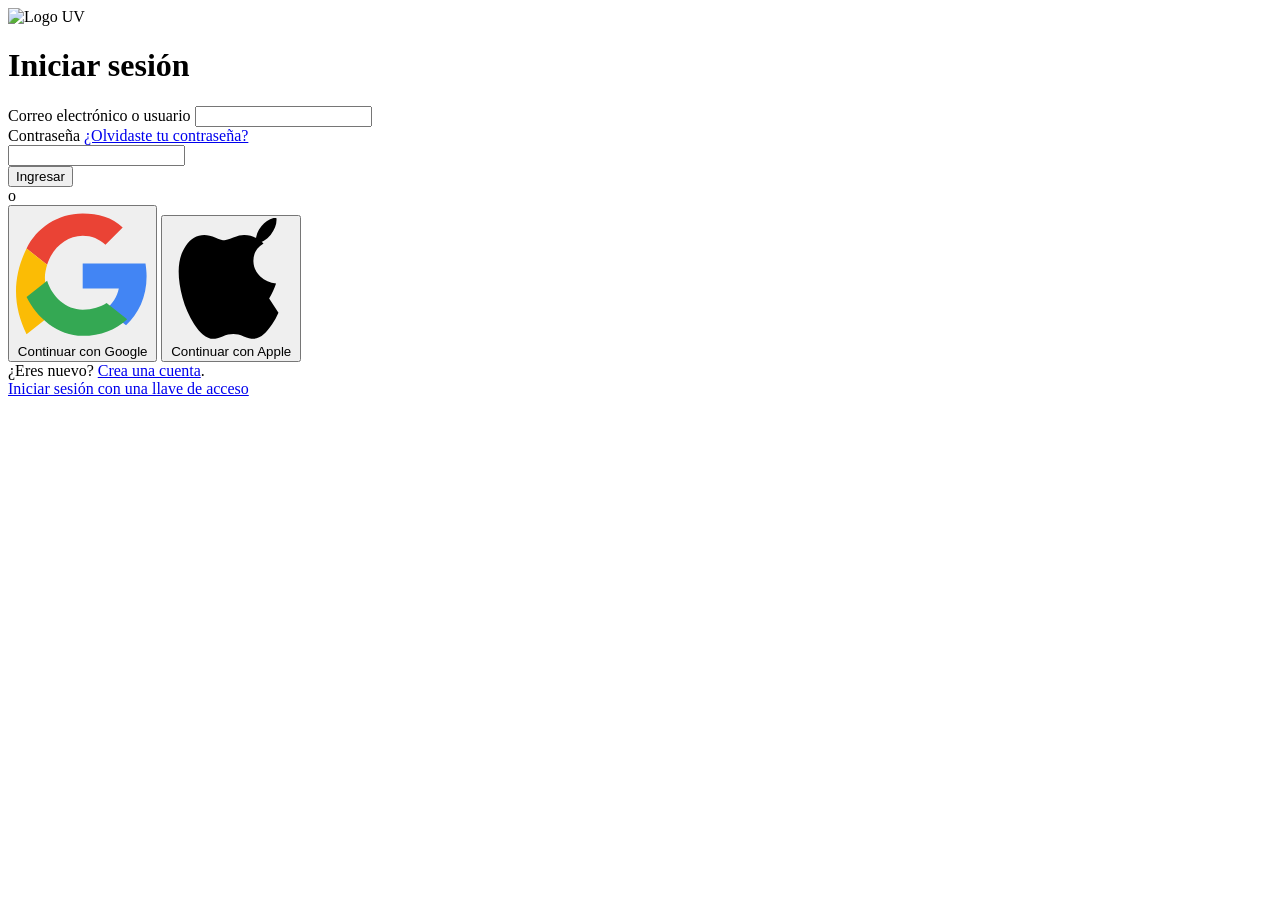
==== frontend/login.html @ 6f46d352 "Agrega pantalla de inicio de sesión (login.html)" ====
<!DOCTYPE html>
<html lang="es">
<head>
    <meta charset="UTF-8">
    <meta name="viewport" content="width=device-width, initial-scale=1.0">
    <title>Iniciar sesión · UV</title>
    <link rel="stylesheet" href="css/login.css">
</head>
<body>

    <div class="login-container">
        
        <!-- Logo UV -->
        <div class="logo">
            <img src="img/logo-uv.png" alt="Logo UV" class="logo-img">
        </div>

        <h1 class="title">Iniciar sesión</h1>

        <!-- Formulario principal -->
        <div class="login-box">
            <form action="../backend/auth.php" method="POST">
                <input type="hidden" name="accion" value="login">

                <div class="form-group">
                    <label for="correo">Correo electrónico o usuario</label>
                    <input type="email" id="correo" name="correo" required autocomplete="username">
                </div>

                <div class="form-group">
                    <div class="form-header">
                        <label for="password">Contraseña</label>
                        <a href="#" class="forgot-link">¿Olvidaste tu contraseña?</a>
                    </div>
                    <input type="password" id="password" name="password" required autocomplete="current-password">
                </div>

                <button type="submit" class="btn-primary">Ingresar</button>
            </form>

            <div class="divider">
                <span>o</span>
            </div>

            <!-- Botones Opciones OAuth -->
            <button class="btn-oauth" type="button">
                <svg viewBox="0 0 24 24">
                    <path fill="#EA4335" d="M12 5c1.6 0 3 .6 4.1 1.6l3.1-3.1C17.3 1.7 14.8 1 12 1 7.5 1 3.7 3.6 1.9 7.3l3.7 2.9C6.5 7.3 9 5 12 5z"/>
                    <path fill="#4285F4" d="M23.5 12.3c0-.8-.1-1.6-.2-2.3H12v4.5h6.5c-.3 1.5-1.1 2.8-2.4 3.7l3.7 2.9c2.2-2 3.7-5 3.7-8.8z"/>
                    <path fill="#FBBC05" d="M5.6 14.8c-.2-.7-.4-1.5-.4-2.3s.2-1.6.4-2.3L1.9 7.3C.7 9.7 0 12.3 0 15s.7 5.3 1.9 7.7l3.7-2.9c-.3-.7-.5-1.5-.5-2.3z"/>
                    <path fill="#34A853" d="M12 23c3.2 0 6-1.1 8-3l-3.7-2.9c-1.1.7-2.5 1.2-4.3 1.2-3 0-5.5-2.3-6.4-5.2L1.9 16C3.7 19.7 7.5 23 12 23z"/>
                </svg>
                Continuar con Google
            </button>

            <button class="btn-oauth" type="button">
                <svg viewBox="0 0 170 170" fill="currentColor">
                    <path d="M150.37 130.25c-2.45 5.66-5.35 10.87-8.71 15.66-4.58 6.53-8.33 11.05-11.22 13.56-4.48 4.12-9.28 6.23-14.42 6.35-3.69 0-8.14-1.05-13.32-3.18-5.19-2.12-9.97-3.17-14.34-3.17-4.58 0-9.49 1.05-14.75 3.17-5.26 2.13-9.5 3.24-12.74 3.35-4.33.13-9.13-1.9-14.41-6.08-3.81-3.16-7.83-7.98-12.07-14.44-7.01-10.83-12.28-22.75-15.81-35.77-3.53-13.01-5.3-25.04-5.3-36.08 0-14.18 3.29-26.04 9.88-35.58 6.59-9.55 15.03-14.41 25.32-14.58 4.6 0 9.8 1.18 15.61 3.55 5.81 2.37 9.8 3.55 11.98 3.55 1.8 0 5.88-1.22 12.23-3.66 6.36-2.44 11.49-3.58 15.39-3.41 10.66.52 19.38 4.39 26.16 11.62-9.53 5.76-14.16 13.88-13.89 24.36.27 8.35 3.42 15.3 9.45 20.85 6.03 5.56 13.25 8.78 21.66 9.67-2.3 6.94-5.46 13.82-9.48 20.64zM119.22 31.84c0-7.39 2.65-14.34 7.95-20.86 5.3-6.52 11.98-10.45 20.04-11.78.36 1.08.54 2.07.54 2.98 0 7.28-2.73 14.28-8.19 21.01-5.46 6.72-12.18 10.7-20.16 11.93-.09-.89-.18-2.02-.18-3.28z"/>
                </svg>
                Continuar con Apple
            </button>
        </div>

        <!-- Caja inferior para enlace de registro -->
        <div class="signup-box">
            ¿Eres nuevo? <a href="registro.html">Crea una cuenta</a>.
        </div>

        <a href="#" class="passkey-link">Iniciar sesión con una llave de acceso</a>
    </div>

</body>
</html>
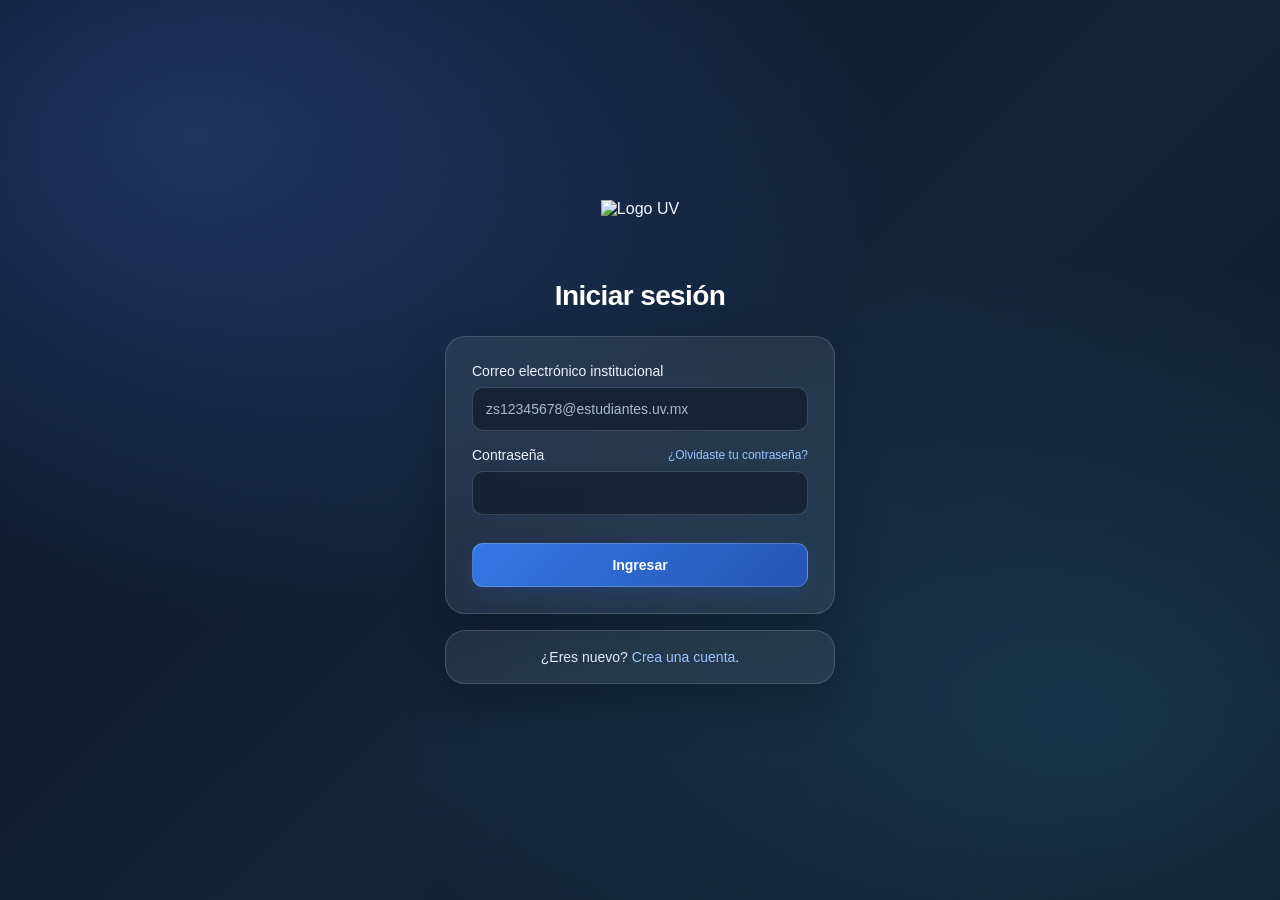
==== commit 54c44c85: "Modifco home, login.css y login html para agregarl el estilo liquid glass y eliminar varias opciones" ====
--- a/frontend/login.html
+++ b/frontend/login.html
@@ -23,8 +23,8 @@
                 <input type="hidden" name="accion" value="login">
 
                 <div class="form-group">
-                    <label for="correo">Correo electrónico o usuario</label>
-                    <input type="email" id="correo" name="correo" required autocomplete="username">
+                    <label for="correo">Correo electrónico institucional</label>
+                    <input type="email" id="correo" name="correo" placeholder="zs12345678@estudiantes.uv.mx" required autocomplete="username">
                 </div>
 
                 <div class="form-group">
@@ -38,27 +38,7 @@
                 <button type="submit" class="btn-primary">Ingresar</button>
             </form>
 
-            <div class="divider">
-                <span>o</span>
-            </div>
-
-            <!-- Botones Opciones OAuth -->
-            <button class="btn-oauth" type="button">
-                <svg viewBox="0 0 24 24">
-                    <path fill="#EA4335" d="M12 5c1.6 0 3 .6 4.1 1.6l3.1-3.1C17.3 1.7 14.8 1 12 1 7.5 1 3.7 3.6 1.9 7.3l3.7 2.9C6.5 7.3 9 5 12 5z"/>
-                    <path fill="#4285F4" d="M23.5 12.3c0-.8-.1-1.6-.2-2.3H12v4.5h6.5c-.3 1.5-1.1 2.8-2.4 3.7l3.7 2.9c2.2-2 3.7-5 3.7-8.8z"/>
-                    <path fill="#FBBC05" d="M5.6 14.8c-.2-.7-.4-1.5-.4-2.3s.2-1.6.4-2.3L1.9 7.3C.7 9.7 0 12.3 0 15s.7 5.3 1.9 7.7l3.7-2.9c-.3-.7-.5-1.5-.5-2.3z"/>
-                    <path fill="#34A853" d="M12 23c3.2 0 6-1.1 8-3l-3.7-2.9c-1.1.7-2.5 1.2-4.3 1.2-3 0-5.5-2.3-6.4-5.2L1.9 16C3.7 19.7 7.5 23 12 23z"/>
-                </svg>
-                Continuar con Google
-            </button>
-
-            <button class="btn-oauth" type="button">
-                <svg viewBox="0 0 170 170" fill="currentColor">
-                    <path d="M150.37 130.25c-2.45 5.66-5.35 10.87-8.71 15.66-4.58 6.53-8.33 11.05-11.22 13.56-4.48 4.12-9.28 6.23-14.42 6.35-3.69 0-8.14-1.05-13.32-3.18-5.19-2.12-9.97-3.17-14.34-3.17-4.58 0-9.49 1.05-14.75 3.17-5.26 2.13-9.5 3.24-12.74 3.35-4.33.13-9.13-1.9-14.41-6.08-3.81-3.16-7.83-7.98-12.07-14.44-7.01-10.83-12.28-22.75-15.81-35.77-3.53-13.01-5.3-25.04-5.3-36.08 0-14.18 3.29-26.04 9.88-35.58 6.59-9.55 15.03-14.41 25.32-14.58 4.6 0 9.8 1.18 15.61 3.55 5.81 2.37 9.8 3.55 11.98 3.55 1.8 0 5.88-1.22 12.23-3.66 6.36-2.44 11.49-3.58 15.39-3.41 10.66.52 19.38 4.39 26.16 11.62-9.53 5.76-14.16 13.88-13.89 24.36.27 8.35 3.42 15.3 9.45 20.85 6.03 5.56 13.25 8.78 21.66 9.67-2.3 6.94-5.46 13.82-9.48 20.64zM119.22 31.84c0-7.39 2.65-14.34 7.95-20.86 5.3-6.52 11.98-10.45 20.04-11.78.36 1.08.54 2.07.54 2.98 0 7.28-2.73 14.28-8.19 21.01-5.46 6.72-12.18 10.7-20.16 11.93-.09-.89-.18-2.02-.18-3.28z"/>
-                </svg>
-                Continuar con Apple
-            </button>
+                                   
         </div>
 
         <!-- Caja inferior para enlace de registro -->
@@ -66,7 +46,7 @@
             ¿Eres nuevo? <a href="registro.html">Crea una cuenta</a>.
         </div>
 
-        <a href="#" class="passkey-link">Iniciar sesión con una llave de acceso</a>
+        
     </div>
 
 </body>
--- a/frontend/css/login.css
+++ b/frontend/css/login.css
@@ -0,0 +1,384 @@
+/**
+ * ESTILOS DE AUTENTICACIÓN (LOGIN Y REGISTRO) - ESTILO DARK
+ * ------------------------------------------------------------------
+ * Hoja de estilos encargada de la maquetación y diseño visual de las vistas
+ * de inicio de sesión y registro de usuarios, basada en una interfaz oscura.
+ */
+
+/* Reset básico global y configuración de tipografía del sistema */
+* {
+    box-sizing: border-box;
+    margin: 0;
+    padding: 0;
+    font-family: -apple-system, BlinkMacSystemFont, "Segoe UI", Roboto, Helvetica, Arial, sans-serif;
+}
+
+/* Configuración del contenedor principal de la página (Fondo y centrado de pantalla) */
+body {
+    background-color: #0d1117;
+    color: #e6edf3;
+    display: flex;
+    justify-content: center;
+    align-items: center;
+    min-height: 100vh;
+    padding: 20px;
+}
+
+/* Contenedor principal centrado que limita el ancho de las cajas de autenticación */
+.login-container {
+    width: 100%;
+    max-width: 340px;
+    display: flex;
+    flex-direction: column !important;
+    align-items: center;
+}
+
+/* Sección e imagen del logo superior */
+.logo {
+    margin-bottom: 24px;
+    display: flex;
+    justify-content: center;
+    width: 100%;
+}
+
+.logo-img {
+    height: 60px;
+    width: auto;
+    object-fit: contain;
+}
+
+/* Título principal de la vista */
+.title {
+    font-size: 24px;
+    font-weight: 300;
+    letter-spacing: -0.5px;
+    margin-bottom: 24px;
+    color: #f0f6fc;
+    text-align: center;
+}
+
+/* Caja de formulario con fondo oscuro y borde sutil */
+.login-box {
+    background-color: #161b22;
+    border: 1px solid #30363d;
+    border-radius: 6px;
+    padding: 20px;
+    width: 100%;
+    margin-bottom: 16px;
+}
+
+/* Estructura de cada campo de formulario */
+.form-group {
+    margin-bottom: 16px;
+    width: 100%;
+}
+
+/* Encabezado flex para alinear la etiqueta y el enlace de recuperación */
+.form-header {
+    display: flex;
+    justify-content: space-between;
+    align-items: center;
+    margin-bottom: 8px;
+}
+
+/* Etiquetas de los campos de entrada */
+label {
+    display: block;
+    font-size: 14px;
+    font-weight: 400;
+    color: #f0f6fc;
+    margin-bottom: 8px;
+}
+
+.form-header label {
+    margin-bottom: 0;
+}
+
+/* Enlace para recuperación de contraseña */
+.forgot-link {
+    font-size: 12px;
+    color: #2f81f7;
+    text-decoration: none;
+}
+
+.forgot-link:hover {
+    text-decoration: underline;
+}
+
+/* Estilos para los campos de entrada (texto, correo y contraseña) */
+input[type="text"],
+input[type="email"],
+input[type="password"] {
+    width: 100% !important;
+    padding: 6px 12px;
+    font-size: 14px;
+    background-color: #0d1117;
+    border: 1px solid #30363d;
+    border-radius: 6px;
+    color: #f0f6fc;
+    outline: none;
+    transition: border-color 0.2s, box-shadow 0.2s;
+}
+
+/* Estado de enfoque (focus) con resplandor azul para campos de entrada */
+input[type="text"]:focus,
+input[type="email"]:focus,
+input[type="password"]:focus {
+    border-color: #2f81f7;
+    box-shadow: 0 0 0 3px rgba(47, 129, 247, 0.4);
+}
+
+/* Botón de acción principal (Verde estilo GitHub) */
+.btn-primary {
+    width: 100%;
+    padding: 8px 16px;
+    font-size: 14px;
+    font-weight: 600;
+    color: #ffffff;
+    background-color: #238636;
+    border: 1px solid rgba(240, 246, 252, 0.1);
+    border-radius: 6px;
+    cursor: pointer;
+    transition: background-color 0.2s;
+    margin-top: 8px;
+}
+
+.btn-primary:hover {
+    background-color: #2ea043;
+}
+
+/* Separador horizontal con texto "o" */
+.divider {
+    display: flex;
+    align-items: center;
+    text-align: center;
+    margin: 16px 0;
+    color: #8b949e;
+    font-size: 12px;
+}
+
+.divider::before,
+.divider::after {
+    content: '';
+    flex: 1;
+    border-bottom: 1px solid #21262d;
+}
+
+.divider span {
+    padding: 0 8px;
+}
+
+/* Botones de inicio de sesión con proveedores externos (OAuth) */
+.btn-oauth {
+    width: 100%;
+    padding: 8px 16px;
+    font-size: 14px;
+    font-weight: 500;
+    color: #f0f6fc;
+    background-color: #21262d;
+    border: 1px solid #363b42;
+    border-radius: 6px;
+    cursor: pointer;
+    display: flex;
+    align-items: center;
+    justify-content: center;
+    gap: 8px;
+    margin-bottom: 8px;
+    transition: background-color 0.2s, border-color 0.2s;
+}
+
+.btn-oauth:hover {
+    background-color: #30363d;
+    border-color: #8b949e;
+}
+
+.btn-oauth svg {
+    width: 16px;
+    height: 16px;
+}
+
+/* Caja inferior secundaria (Enlace hacia la vista de registro) */
+.signup-box {
+    border: 1px solid #30363d;
+    border-radius: 6px;
+    padding: 16px;
+    width: 100%;
+    text-align: center;
+    font-size: 14px;
+    color: #f0f6fc;
+    margin-bottom: 16px;
+}
+
+.signup-box a {
+    color: #2f81f7;
+    text-decoration: none;
+}
+
+.signup-box a:hover {
+    text-decoration: underline;
+}
+
+/* Enlace para autenticación mediante Passkeys */
+.passkey-link {
+    font-size: 14px;
+    color: #2f81f7;
+    text-decoration: none;
+    margin-top: 8px;
+    text-align: center;
+}
+
+.passkey-link:hover {
+    text-decoration: underline;
+}
+
+
+/* ==========================================
+   FINDERS - LIQUID GLASS PARA LOGIN Y REGISTRO
+   ========================================== */
+
+body {
+    min-height: 100vh;
+    padding: 24px;
+    color: #f1f5ff;
+    background:
+        radial-gradient(ellipse at 15% 15%,
+            rgba(48, 91, 160, 0.45), transparent 45%),
+        radial-gradient(ellipse at 85% 80%,
+            rgba(35, 120, 145, 0.25), transparent 45%),
+        linear-gradient(135deg, #0b1224, #14243b 55%, #101a2d);
+}
+
+/* Contenedor de autenticación */
+.login-container {
+    width: 100%;
+    max-width: 390px;
+}
+
+/* Logo y título */
+.logo {
+    margin-bottom: 20px;
+}
+
+.title {
+    color: #ffffff;
+    font-size: 28px;
+    font-weight: 650;
+    letter-spacing: -0.6px;
+}
+
+/* Panel de cristal */
+.login-box,
+.signup-box {
+    background: rgba(255, 255, 255, 0.075);
+    border: 1px solid rgba(255, 255, 255, 0.16);
+    border-radius: 20px;
+    box-shadow: 0 18px 45px rgba(0, 0, 0, 0.25);
+    backdrop-filter: blur(22px);
+    -webkit-backdrop-filter: blur(22px);
+}
+
+.login-box {
+    padding: 26px;
+}
+
+.signup-box {
+    padding: 18px;
+    color: #e2eaff;
+}
+
+/* Etiquetas */
+label {
+    color: #edf3ff;
+    font-weight: 500;
+}
+
+/* Campos */
+input[type="text"],
+input[type="email"],
+input[type="password"] {
+    min-height: 44px;
+    padding: 11px 13px;
+    color: #ffffff;
+    background: rgba(7, 15, 30, 0.48);
+    border: 1px solid rgba(255, 255, 255, 0.17);
+    border-radius: 11px;
+}
+
+input::placeholder {
+    color: #a9b8d0;
+}
+
+input[type="text"]:focus,
+input[type="email"]:focus,
+input[type="password"]:focus {
+    border-color: #83baff;
+    box-shadow: 0 0 0 3px rgba(91, 157, 255, 0.2);
+}
+
+/* Botón principal */
+.btn-primary {
+    min-height: 44px;
+    margin-top: 12px;
+    color: #ffffff;
+    background: linear-gradient(135deg, #3478e5, #2455b5);
+    border: 1px solid rgba(255, 255, 255, 0.2);
+    border-radius: 11px;
+    box-shadow: 0 6px 18px rgba(36, 85, 181, 0.25);
+    transition: transform 0.2s ease, filter 0.2s ease;
+}
+
+.btn-primary:hover {
+    background: linear-gradient(135deg, #4388f5, #3067cf);
+    transform: translateY(-1px);
+}
+
+/* Botón de Google */
+.btn-oauth {
+    min-height: 44px;
+    color: #f5f8ff;
+    background: rgba(255, 255, 255, 0.07);
+    border: 1px solid rgba(255, 255, 255, 0.2);
+    border-radius: 11px;
+    transition: background 0.2s ease, border-color 0.2s ease;
+}
+
+.btn-oauth:hover {
+    background: rgba(255, 255, 255, 0.14);
+    border-color: rgba(255, 255, 255, 0.35);
+}
+
+/* Separador */
+.divider {
+    color: #bac9e0;
+}
+
+.divider::before,
+.divider::after {
+    border-color: rgba(255, 255, 255, 0.17);
+}
+
+/* Enlaces */
+.forgot-link,
+.signup-box a {
+    color: #9bc6ff;
+}
+
+.forgot-link:hover,
+.signup-box a:hover {
+    color: #ffffff;
+}
+
+/* Adaptación a pantallas pequeñas */
+@media (max-width: 480px) {
+    body {
+        padding: 16px;
+    }
+
+    .login-container {
+        max-width: 100%;
+    }
+
+    .login-box {
+        padding: 21px;
+    }
+}
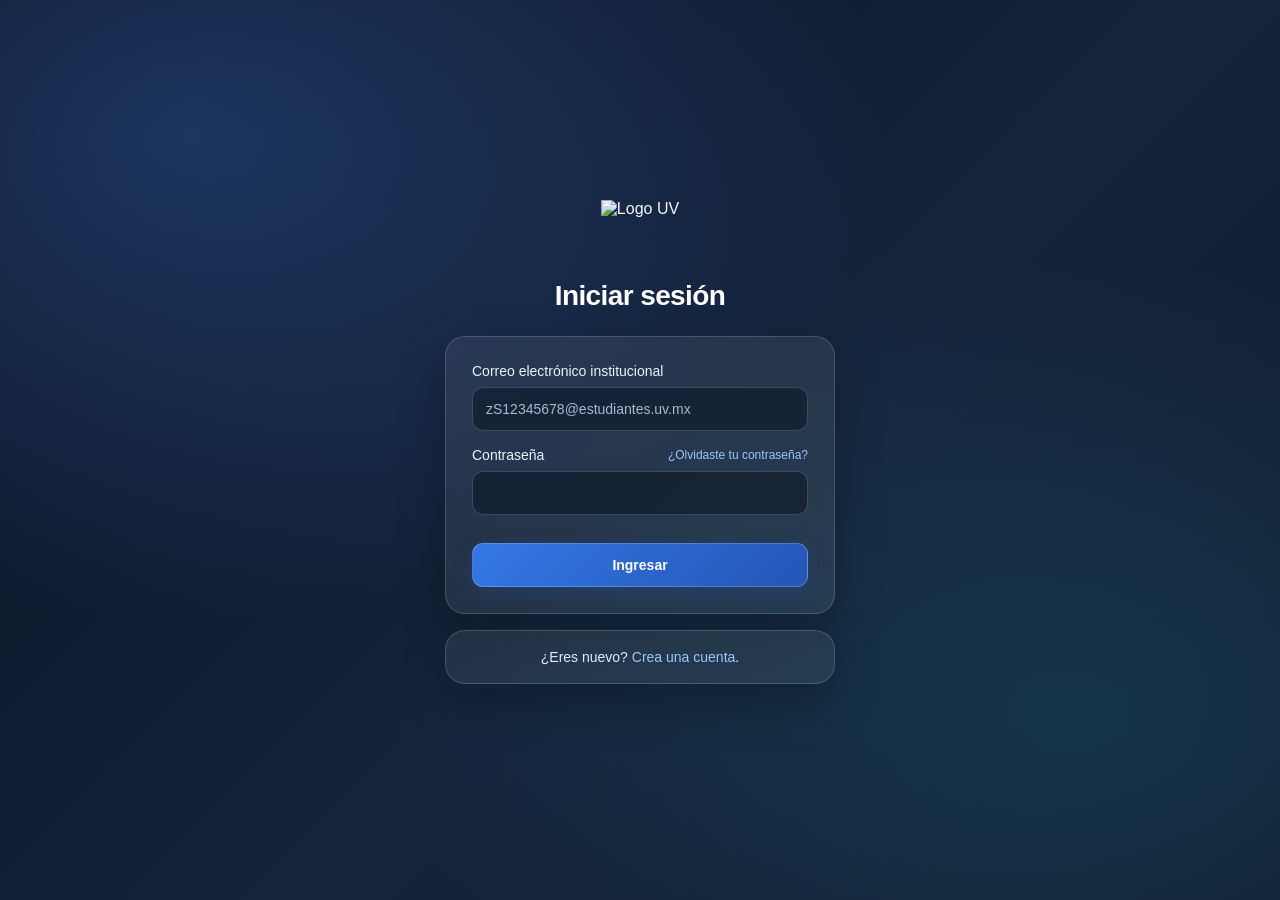
==== commit f9c2b2f8: "Modifico los mensajes en el login y registro" ====
--- a/frontend/login.html
+++ b/frontend/login.html
@@ -19,12 +19,12 @@
 
         <!-- Formulario principal -->
         <div class="login-box">
-            <form action="../backend/auth.php" method="POST">
+            <form id="formLogin" action="../backend/auth.php" method="POST">
                 <input type="hidden" name="accion" value="login">
 
                 <div class="form-group">
                     <label for="correo">Correo electrónico institucional</label>
-                    <input type="email" id="correo" name="correo" placeholder="zs12345678@estudiantes.uv.mx" required autocomplete="username">
+                    <input type="email" id="correo" name="correo" placeholder="zS12345678@estudiantes.uv.mx" required autocomplete="username">
                 </div>
 
                 <div class="form-group">
@@ -35,9 +35,12 @@
                     <input type="password" id="password" name="password" required autocomplete="current-password">
                 </div>
 
-                <button type="submit" class="btn-primary">Ingresar</button>
+                <button type="submit" class="btn-primary" id="btnLogin">Ingresar</button>
+             
             </form>
 
+            <p id="mensaje" class="mensaje-formulario"
+                role="status" aria-live="polite" hidden></p>
                                    
         </div>
 
@@ -49,5 +52,53 @@
         
     </div>
 
+    <script>
+        const formulario = document.getElementById('formLogin');
+        const mensaje = document.getElementById('mensaje');
+        const boton = document.getElementById('btnLogin');
+
+        function mostrarMensaje(texto, tipo = 'error') {
+            mensaje.textContent = texto;
+            mensaje.className = 'mensaje-formulario ' + tipo;
+            mensaje.hidden = false;
+        }
+
+        formulario.addEventListener('submit', async function(evento) {
+            evento.preventDefault();
+
+            boton.disabled = true;
+            mostrarMensaje('Verificando datos...', 'info');
+
+            try {
+                const respuesta = await fetch(formulario.action, {
+                    method: 'POST',
+                    body: new FormData(formulario),
+                    redirect: 'follow'
+                });
+
+                // Si PHP redirige al panel, navegar a esa página.
+                if (respuesta.redirected) {
+                    window.location.href = respuesta.url;
+                    return;
+                }
+
+                const texto = (await respuesta.text()).trim();
+
+                mostrarMensaje(
+                    texto || 'No fue posible iniciar sesión.',
+                    respuesta.ok ? 'info' : 'error'
+                );
+
+            } catch (error) {
+                mostrarMensaje(
+                    'No fue posible conectar con el servidor. Inténtalo nuevamente.',
+                    'error'
+                );
+            } finally {
+                boton.disabled = false;
+            }
+        });
+    </script>
+
 </body>
 </html>
--- a/frontend/css/login.css
+++ b/frontend/css/login.css
@@ -382,3 +382,45 @@
         padding: 21px;
     }
 }
+
+
+/* Mensajes dentro de la tarjeta Liquid Glass */
+.mensaje-formulario {
+    margin-top: 14px;
+    padding: 11px 13px;
+    border-radius: 10px;
+    font-size: 13px;
+    line-height: 1.5;
+    overflow-wrap: anywhere;
+    backdrop-filter: blur(12px);
+    -webkit-backdrop-filter: blur(12px);
+    border: 1px solid rgba(255, 255, 255, 0.15);
+}
+
+.mensaje-formulario[hidden] {
+    display: none;
+}
+
+.mensaje-formulario.error {
+    color: #ffdada;
+    background: rgba(220, 38, 38, 0.16);
+    border-color: rgba(248, 113, 113, 0.4);
+}
+
+.mensaje-formulario.exito {
+    color: #d1fae5;
+    background: rgba(22, 163, 74, 0.16);
+    border-color: rgba(74, 222, 128, 0.4);
+}
+
+.mensaje-formulario.info {
+    color: #e0ecff;
+    background: rgba(59, 130, 246, 0.16);
+    border-color: rgba(96, 165, 250, 0.4);
+}
+
+.btn-primary:disabled {
+    opacity: 0.65;
+    cursor: wait;
+}
+
